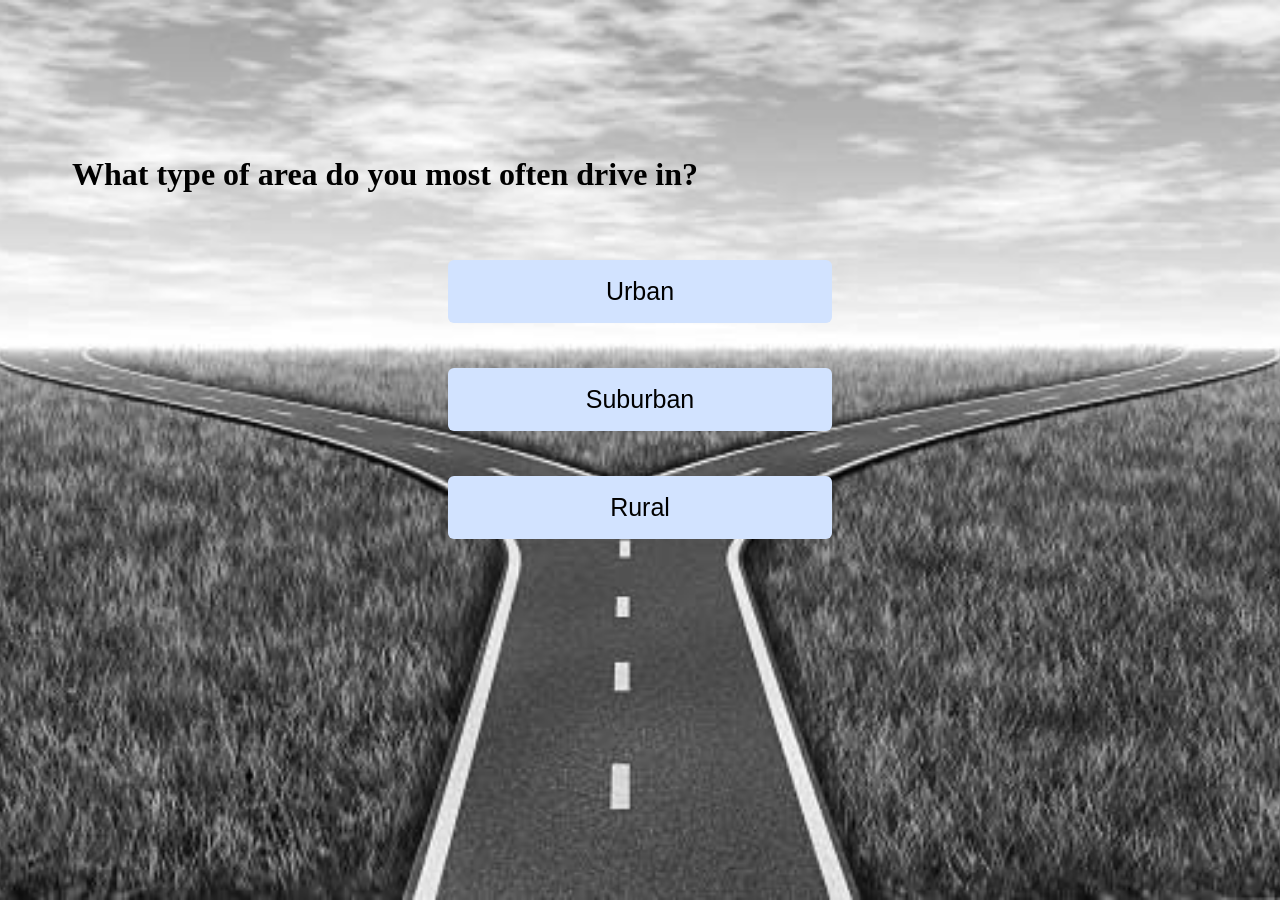
==== website/driver_area.html @ 7338a500 "add new question, update layout" ====
<!DOCTYPE html>
<html>
    <head>
        <meta charset="utf-8" />
        <link href="index.css" rel="stylesheet"/>
        <script src="index.js" defer></script>
        <title>Driver area</title>
    </head>
    <body>
        <main class="driver-type">
            <h1 class="driver-question">What type of area do you most often drive in?</h1>
            <div class="driver-options">
                <button onclick="urban()" class="driver-option">Urban</driver-type>
                <button onclick="suburban()" class="driver-option">Suburban</button>
                <button onclick="rural()" class="driver-option">Rural</button>
            </div>
        </main>
    </body>
</html>
---- website/index.css ----
.homepage-content {
    margin-top: 20vh;
    display: flex;
    flex-direction: column;
    justify-content: center;
    align-items: center;
    gap: 5vh;
}

.paragraph{
    margin-left: 10%;
    margin-right: 10%;
    font-size: 30px;
    text-align: center;
}

.start-button{
    background-color: #d2e3ff; 
    border: black;
    padding: 6px 12px; 
    font-size: 20px; 
    border-radius: 6px;  
}

body{
    background: no-repeat url("images/background.jpg");
    background-size: cover; 
    background-attachment: fixed;
    background-position: center;  
}

.driver-type{
    margin-top: 15vh;
    margin-left: 5vw;
    margin-right: 5vw;
    margin-bottom: 10vh;
    display: flex;
    flex-direction: column;
    justify-content: space-around;
    gap: 5vh;
}

.driver-options{
    display: flex;
    flex-direction: column;
    gap: 5vh;
    align-items: center;
}

.driver-option{
    background-color: #d2e3ff; 
    border: black;
    padding: 1.5% 3%; 
    font-size: 25px; 
    border-radius: 6px;  
    width: 30vw;
}

.main-content{
    display: flex;
    flex-direction: column;
    justify-content: space-around;
    gap: 5vh;
}

.question{
    margin-top: 10%;
    margin-left: 5%;
    margin-right: 5%;
    display: flex;
    flex-direction: column;
}

.question-index{
    background-color: rgb(223, 217, 217);
    padding: 12px 20px; 
    border-radius: 8px;
    width: fit-content;
}

.option{
    display: flex;
    flex-direction: row;
    justify-content: center;
    gap: 10vw;
}

.button {
    background-color: #d2e3ff; 
    border: black;
    padding: 6px 12px; 
    font-size: 20px; 
    border-radius: 6px;
}

.left, .right{
    display: flex;
    flex-direction: column;
    align-items: center;
    gap: 20px; 
    margin-bottom: 15vh;
}

.end-page{
    display: flex;
    flex-direction: column;
    align-items: center;
    gap: 10vh;
    margin-top: 20vh;
}

form{
    width: max-content;
}
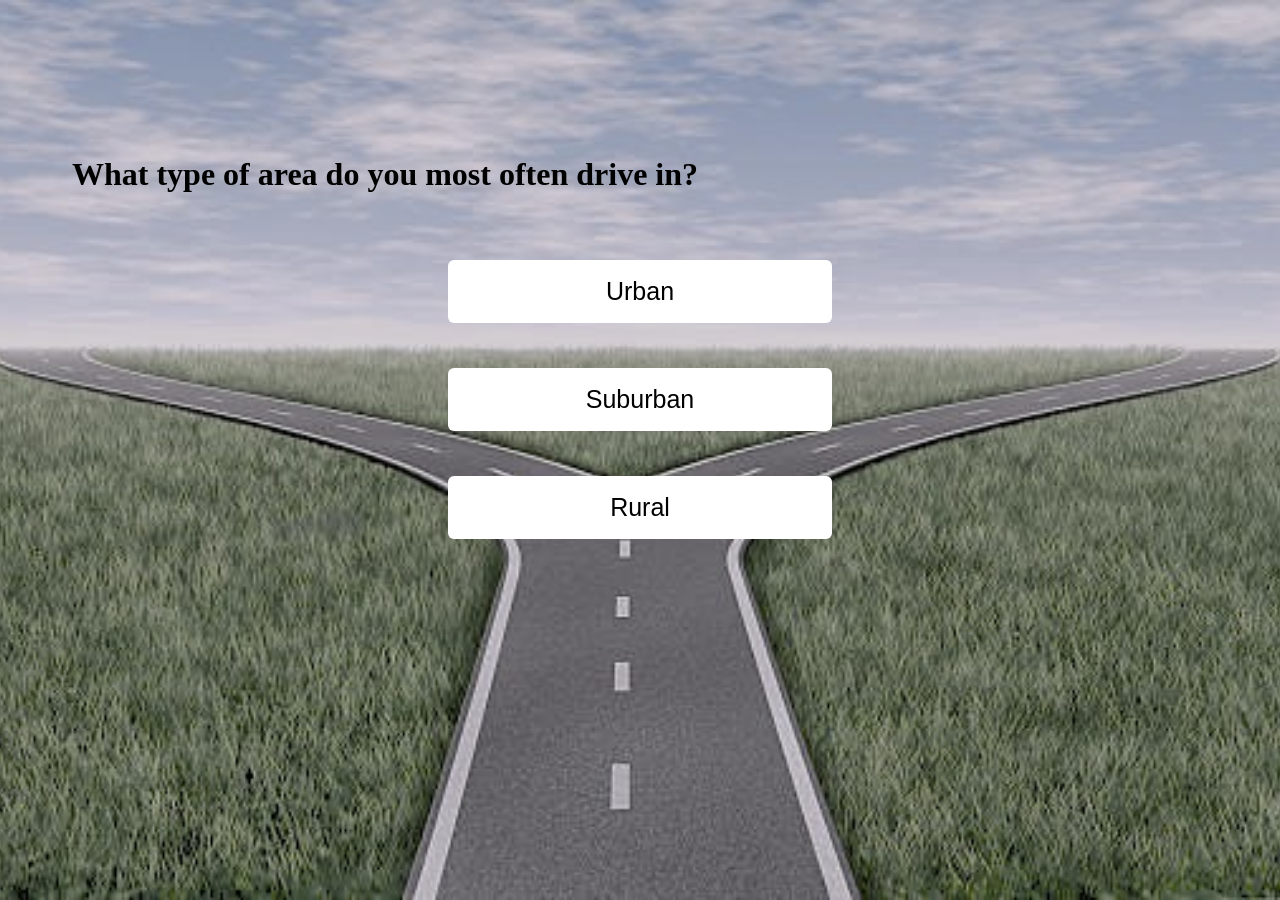
==== commit 01495510: "surely NOW this works. :)" ====
--- a/website/driver_area.html
+++ b/website/driver_area.html
@@ -4,6 +4,7 @@
         <meta charset="utf-8" />
         <link href="index.css" rel="stylesheet"/>
         <script src="index.js" defer></script>
+        <meta http-equiv="Content-Security-Policy" content="upgrade-insecure-requests"/>
         <title>Driver area</title>
     </head>
     <body>
--- a/website/index.css
+++ b/website/index.css
@@ -8,15 +8,21 @@
     gap: 5vh;
 }
 
+
 .paragraph{
     margin-left: 10%;
     margin-right: 10%;
-    font-size: 30px;
+    font-size: 25px;
     text-align: center;
+    background-color: white;
+    opacity: 70%;
+    padding: 6px 12px; 
+    border-radius: 6px; 
 }
 
 .start-button{
-    background-color: #d2e3ff; 
+    background-color: #fefdc5; 
+    opacity: 90%;
     border: black;
     padding: 6px 12px; 
     font-size: 20px; 
@@ -49,7 +55,7 @@
 }
 
 .driver-option{
-    background-color: #d2e3ff; 
+    background-color: white; 
     border: black;
     padding: 1.5% 3%; 
     font-size: 25px; 
@@ -70,10 +76,11 @@
     margin-right: 5%;
     display: flex;
     flex-direction: column;
+    font-family: roboto;
 }
 
 .question-index{
-    background-color: rgb(223, 217, 217);
+    background-color: white;
     padding: 12px 20px; 
     border-radius: 8px;
     width: fit-content;
@@ -87,11 +94,12 @@
 }
 
 .button {
-    background-color: #d2e3ff; 
+    background-color: white; 
     border: black;
     padding: 6px 12px; 
     font-size: 20px; 
     border-radius: 6px;
+    font-family: roboto;
 }
 
 .left, .right{
